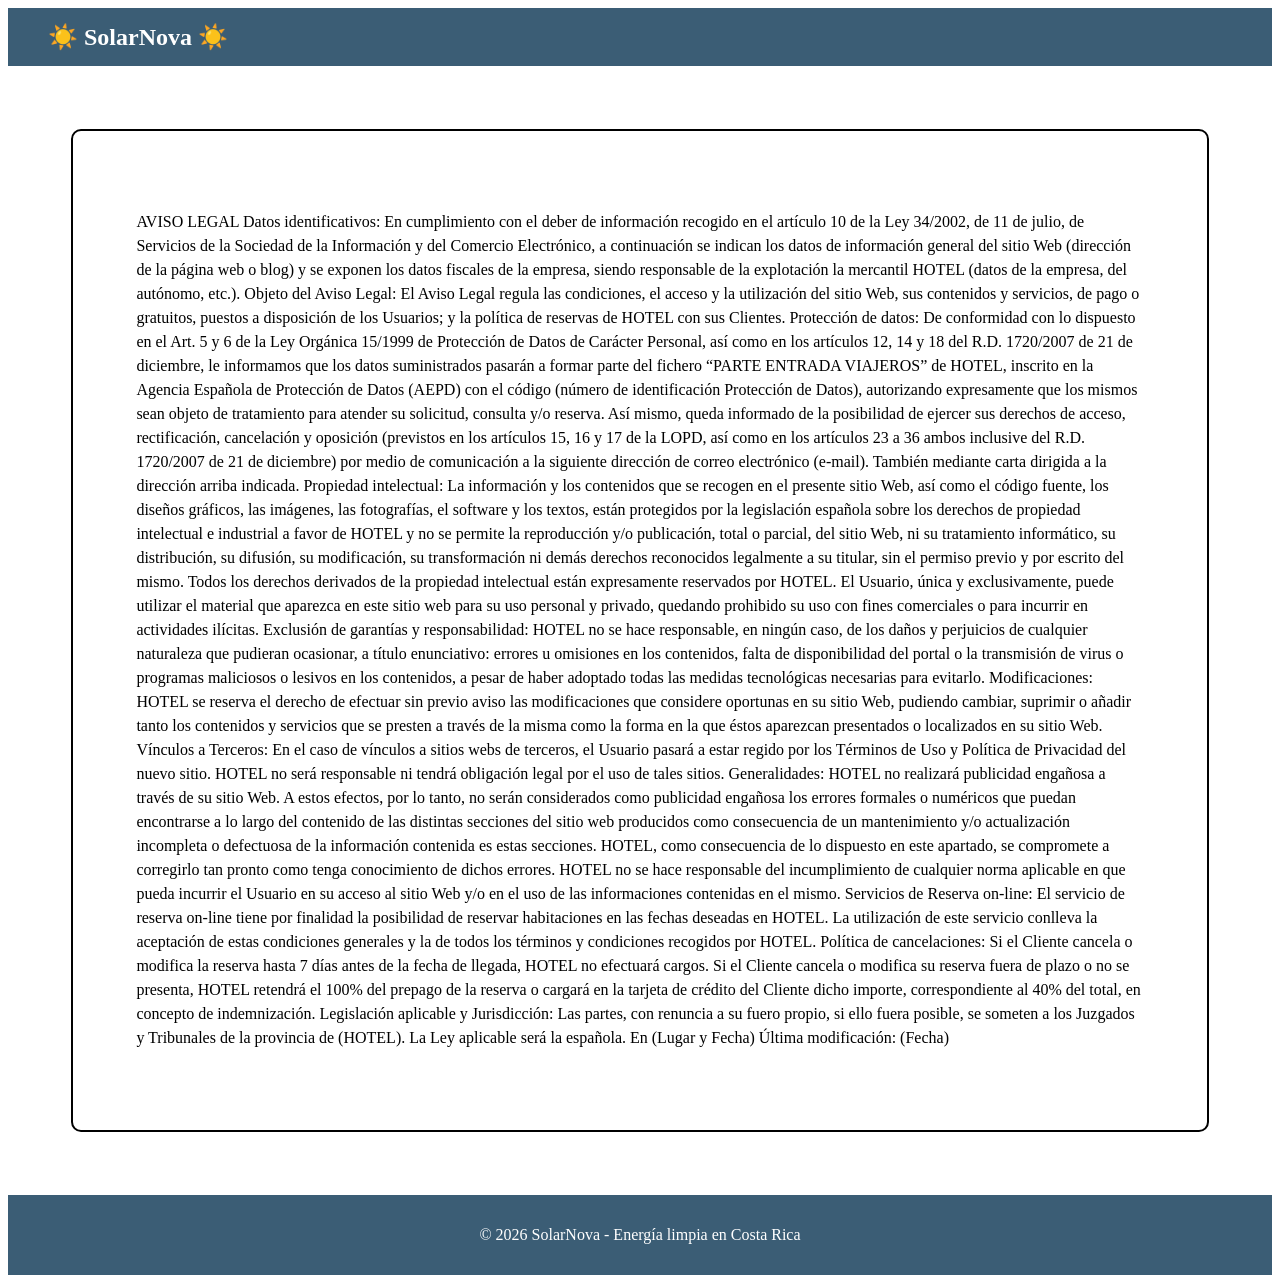
==== Vistas/cookies.html @ 3f9f1210 "Publicacion de pagina de cookies" ====
<!DOCTYPE html>
<html lang="en">
<head>
    <meta charset="UTF-8">
    <meta name="viewport" content="width=device-width, initial-scale=1.0">
    <title>SolarNova | Energía Solar en Costa Rica</title>
    <link rel="stylesheet" href="../css/estilosCookies.css">
</head>
<body>
    <header>
        <Main>
            <div class="titulo">☀️ SolarNova ☀️</div>
        </Main>
    </header>

    <section>
        <div id="cont-cookies">
            <p>
                AVISO LEGAL

Datos identificativos:

En cumplimiento con el deber de información recogido en el artículo 10 de la Ley 34/2002, de 11 de julio, de Servicios de la Sociedad de la Información y del Comercio Electrónico, a continuación se indican los datos de información general del sitio Web (dirección de la página web o blog) y se exponen los datos fiscales de la empresa, siendo responsable de la explotación la mercantil HOTEL (datos de la empresa, del autónomo, etc.).

Objeto del Aviso Legal:

El Aviso Legal regula las condiciones, el acceso y la utilización del sitio Web, sus contenidos y servicios, de pago o gratuitos, puestos a disposición de los Usuarios; y la política de reservas de HOTEL con sus Clientes.

Protección de datos:

De conformidad con lo dispuesto en el Art. 5 y 6 de la Ley Orgánica 15/1999 de Protección de Datos de Carácter Personal, así como en los artículos 12, 14 y 18 del R.D. 1720/2007 de 21 de diciembre, le informamos que los datos suministrados pasarán a formar parte del fichero “PARTE ENTRADA VIAJEROS” de HOTEL, inscrito en la Agencia Española de Protección de Datos (AEPD) con el código (número de identificación Protección de Datos), autorizando expresamente que los mismos sean objeto de tratamiento para atender su solicitud, consulta y/o reserva. Así mismo, queda informado de la posibilidad de ejercer sus derechos de acceso, rectificación, cancelación y oposición (previstos en los artículos 15, 16 y 17 de la LOPD, así como en los artículos 23 a 36 ambos inclusive del R.D. 1720/2007 de 21 de diciembre) por medio de comunicación a la siguiente dirección de correo electrónico (e-mail). También mediante carta dirigida a la dirección arriba indicada.

Propiedad intelectual:

La información y los contenidos que se recogen en el presente sitio Web, así como el código fuente, los diseños gráficos, las imágenes, las fotografías, el software y los textos, están protegidos por la legislación española sobre los derechos de propiedad intelectual e industrial a favor de HOTEL y no se permite la reproducción y/o publicación, total o parcial, del sitio Web, ni su tratamiento informático, su distribución, su difusión, su modificación, su transformación ni demás derechos reconocidos legalmente a su titular, sin el permiso previo y por escrito del mismo. Todos los derechos derivados de la propiedad intelectual están expresamente reservados por HOTEL. El Usuario, única y exclusivamente, puede utilizar el material que aparezca en este sitio web para su uso personal y privado, quedando prohibido su uso con fines comerciales o para incurrir en actividades ilícitas.

Exclusión de garantías y responsabilidad:

HOTEL no se hace responsable, en ningún caso, de los daños y perjuicios de cualquier naturaleza que pudieran ocasionar, a título enunciativo: errores u omisiones en los contenidos, falta de disponibilidad del portal o la transmisión de virus o programas maliciosos o lesivos en los contenidos, a pesar de haber adoptado todas las medidas tecnológicas necesarias para evitarlo.

Modificaciones:

HOTEL se reserva el derecho de efectuar sin previo aviso las modificaciones que considere oportunas en su sitio Web, pudiendo cambiar, suprimir o añadir tanto los contenidos y servicios que se presten a través de la misma como la forma en la que éstos aparezcan presentados o localizados en su sitio Web.

Vínculos a Terceros:

En el caso de vínculos a sitios webs de terceros, el Usuario pasará a estar regido por los Términos de Uso y Política de Privacidad del nuevo sitio. HOTEL no será responsable ni tendrá obligación legal por el uso de tales sitios.

Generalidades:

HOTEL no realizará publicidad engañosa a través de su sitio Web. A estos efectos, por lo tanto, no serán considerados como publicidad engañosa los errores formales o numéricos que puedan encontrarse a lo largo del contenido de las distintas secciones del sitio web producidos como consecuencia de un mantenimiento y/o actualización incompleta o defectuosa de la información contenida es estas secciones. HOTEL, como consecuencia de lo dispuesto en este apartado, se compromete a corregirlo tan pronto como tenga conocimiento de dichos errores. HOTEL no se hace responsable del incumplimiento de cualquier norma aplicable en que pueda incurrir el Usuario en su acceso al sitio Web y/o en el uso de las informaciones contenidas en el mismo.

Servicios de Reserva on-line:

El servicio de reserva on-line tiene por finalidad la posibilidad de reservar habitaciones en las fechas deseadas en HOTEL. La utilización de este servicio conlleva la aceptación de estas condiciones generales y la de todos los términos y condiciones recogidos por HOTEL.

Política de cancelaciones:

Si el Cliente cancela o modifica la reserva hasta 7 días antes de la fecha de llegada, HOTEL no efectuará cargos. Si el Cliente cancela o modifica su reserva fuera de plazo o no se presenta, HOTEL retendrá el 100% del prepago de la reserva o cargará en la tarjeta de crédito del Cliente dicho importe, correspondiente al 40% del total, en concepto de indemnización.

Legislación aplicable y Jurisdicción:

Las partes, con renuncia a su fuero propio, si ello fuera posible, se someten a los Juzgados y Tribunales de la provincia de (HOTEL). La Ley aplicable será la española.

En (Lugar y Fecha)

Última modificación: (Fecha)
            </p>
        </div>
    </section>
    <!-- Pie de página -->
    <footer>
        <p>© 2026 SolarNova - Energía limpia en Costa Rica</p>
    </footer>
</body>
</html>
---- css/estilosCookies.css ----
header {
    background: #3b5d75;
    color: white;
    display: flex;
    justify-content: space-between;
    align-items: center;
    padding: 15px 40px;
    position: sticky;
    top: 0;
    z-index: 1000;
}

header .titulo {
    font-size: 1.5em;
    font-weight: bold;
}

footer {
    background: #3b5d75;
    color: white;
    text-align: center;
    padding: 15px;
}

#cont-cookies {
    border: 2px solid #000000;
    line-height: 150%;
    border-radius: 10px;
    padding: 5%;
    margin: 5%;
}
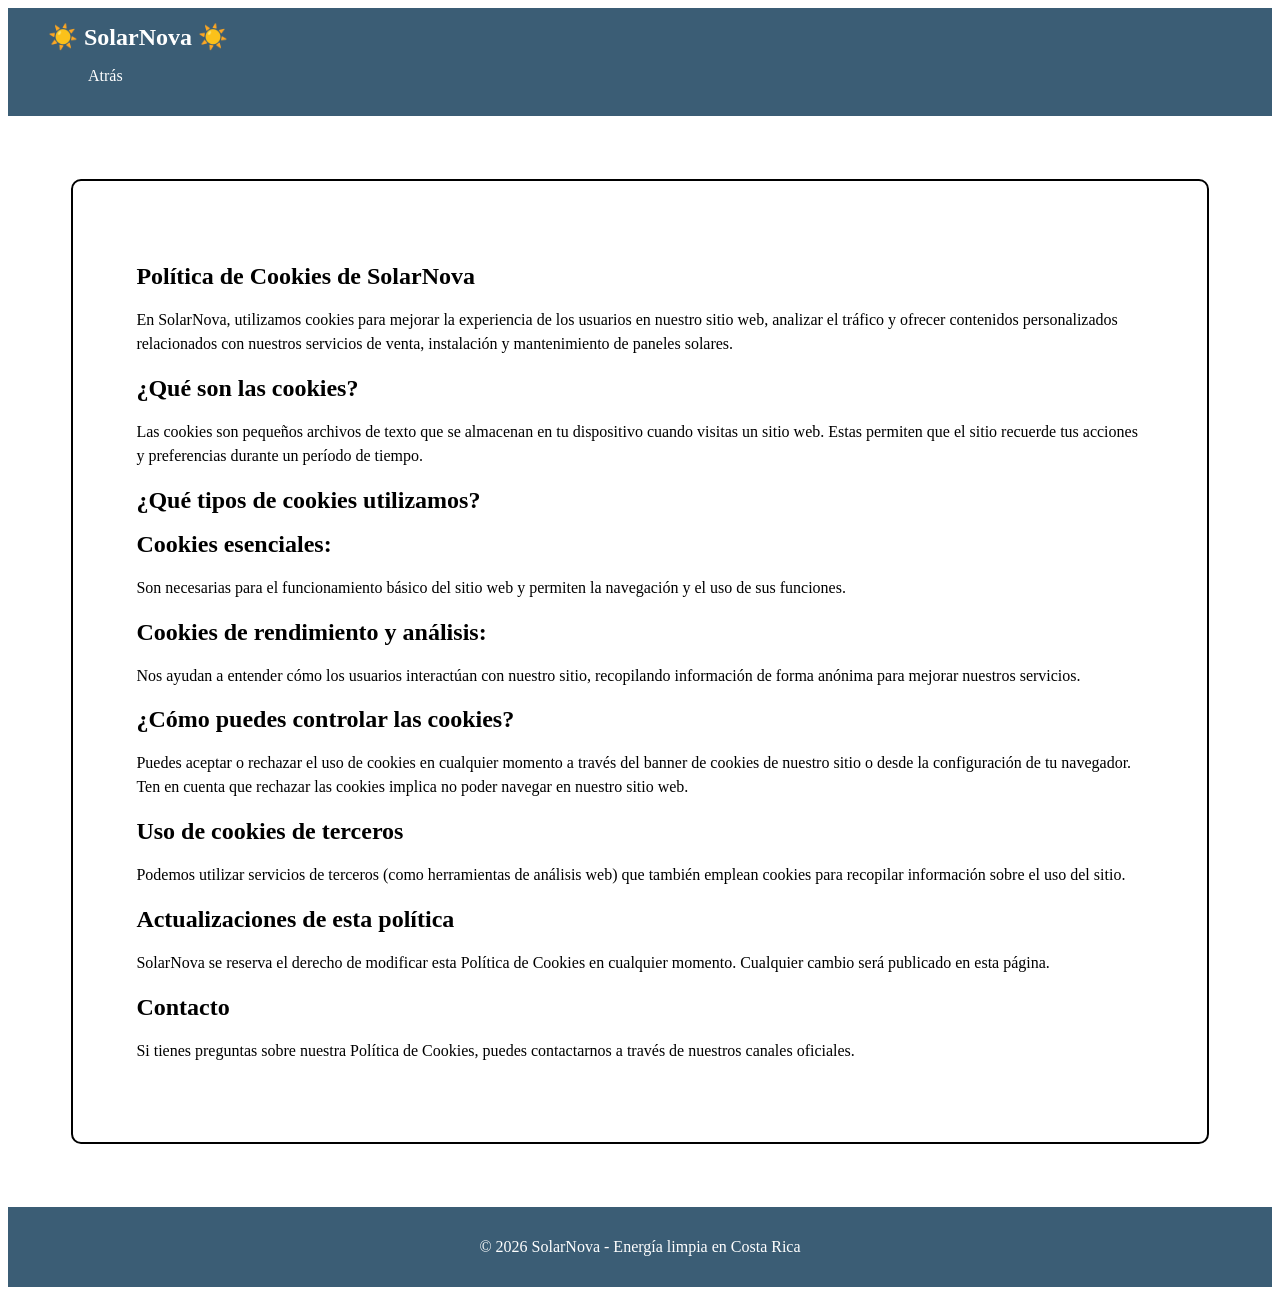
==== commit 7bf2b677: "Coockies actualizadas" ====
--- a/Vistas/cookies.html
+++ b/Vistas/cookies.html
@@ -10,61 +10,55 @@
     <header>
         <Main>
             <div class="titulo">☀️ SolarNova ☀️</div>
+            <nav>
+                <ul>
+                    <li><a href="../index.html">Atrás</a></li>
+                </ul>
+            </nav>
         </Main>
     </header>
 
     <section>
         <div id="cont-cookies">
+            <h1>Política de Cookies de SolarNova</h1>
             <p>
-                AVISO LEGAL
-
-Datos identificativos:
-
-En cumplimiento con el deber de información recogido en el artículo 10 de la Ley 34/2002, de 11 de julio, de Servicios de la Sociedad de la Información y del Comercio Electrónico, a continuación se indican los datos de información general del sitio Web (dirección de la página web o blog) y se exponen los datos fiscales de la empresa, siendo responsable de la explotación la mercantil HOTEL (datos de la empresa, del autónomo, etc.).
-
-Objeto del Aviso Legal:
-
-El Aviso Legal regula las condiciones, el acceso y la utilización del sitio Web, sus contenidos y servicios, de pago o gratuitos, puestos a disposición de los Usuarios; y la política de reservas de HOTEL con sus Clientes.
-
-Protección de datos:
-
-De conformidad con lo dispuesto en el Art. 5 y 6 de la Ley Orgánica 15/1999 de Protección de Datos de Carácter Personal, así como en los artículos 12, 14 y 18 del R.D. 1720/2007 de 21 de diciembre, le informamos que los datos suministrados pasarán a formar parte del fichero “PARTE ENTRADA VIAJEROS” de HOTEL, inscrito en la Agencia Española de Protección de Datos (AEPD) con el código (número de identificación Protección de Datos), autorizando expresamente que los mismos sean objeto de tratamiento para atender su solicitud, consulta y/o reserva. Así mismo, queda informado de la posibilidad de ejercer sus derechos de acceso, rectificación, cancelación y oposición (previstos en los artículos 15, 16 y 17 de la LOPD, así como en los artículos 23 a 36 ambos inclusive del R.D. 1720/2007 de 21 de diciembre) por medio de comunicación a la siguiente dirección de correo electrónico (e-mail). También mediante carta dirigida a la dirección arriba indicada.
-
-Propiedad intelectual:
-
-La información y los contenidos que se recogen en el presente sitio Web, así como el código fuente, los diseños gráficos, las imágenes, las fotografías, el software y los textos, están protegidos por la legislación española sobre los derechos de propiedad intelectual e industrial a favor de HOTEL y no se permite la reproducción y/o publicación, total o parcial, del sitio Web, ni su tratamiento informático, su distribución, su difusión, su modificación, su transformación ni demás derechos reconocidos legalmente a su titular, sin el permiso previo y por escrito del mismo. Todos los derechos derivados de la propiedad intelectual están expresamente reservados por HOTEL. El Usuario, única y exclusivamente, puede utilizar el material que aparezca en este sitio web para su uso personal y privado, quedando prohibido su uso con fines comerciales o para incurrir en actividades ilícitas.
-
-Exclusión de garantías y responsabilidad:
-
-HOTEL no se hace responsable, en ningún caso, de los daños y perjuicios de cualquier naturaleza que pudieran ocasionar, a título enunciativo: errores u omisiones en los contenidos, falta de disponibilidad del portal o la transmisión de virus o programas maliciosos o lesivos en los contenidos, a pesar de haber adoptado todas las medidas tecnológicas necesarias para evitarlo.
-
-Modificaciones:
-
-HOTEL se reserva el derecho de efectuar sin previo aviso las modificaciones que considere oportunas en su sitio Web, pudiendo cambiar, suprimir o añadir tanto los contenidos y servicios que se presten a través de la misma como la forma en la que éstos aparezcan presentados o localizados en su sitio Web.
-
-Vínculos a Terceros:
-
-En el caso de vínculos a sitios webs de terceros, el Usuario pasará a estar regido por los Términos de Uso y Política de Privacidad del nuevo sitio. HOTEL no será responsable ni tendrá obligación legal por el uso de tales sitios.
-
-Generalidades:
-
-HOTEL no realizará publicidad engañosa a través de su sitio Web. A estos efectos, por lo tanto, no serán considerados como publicidad engañosa los errores formales o numéricos que puedan encontrarse a lo largo del contenido de las distintas secciones del sitio web producidos como consecuencia de un mantenimiento y/o actualización incompleta o defectuosa de la información contenida es estas secciones. HOTEL, como consecuencia de lo dispuesto en este apartado, se compromete a corregirlo tan pronto como tenga conocimiento de dichos errores. HOTEL no se hace responsable del incumplimiento de cualquier norma aplicable en que pueda incurrir el Usuario en su acceso al sitio Web y/o en el uso de las informaciones contenidas en el mismo.
-
-Servicios de Reserva on-line:
-
-El servicio de reserva on-line tiene por finalidad la posibilidad de reservar habitaciones en las fechas deseadas en HOTEL. La utilización de este servicio conlleva la aceptación de estas condiciones generales y la de todos los términos y condiciones recogidos por HOTEL.
-
-Política de cancelaciones:
-
-Si el Cliente cancela o modifica la reserva hasta 7 días antes de la fecha de llegada, HOTEL no efectuará cargos. Si el Cliente cancela o modifica su reserva fuera de plazo o no se presenta, HOTEL retendrá el 100% del prepago de la reserva o cargará en la tarjeta de crédito del Cliente dicho importe, correspondiente al 40% del total, en concepto de indemnización.
-
-Legislación aplicable y Jurisdicción:
-
-Las partes, con renuncia a su fuero propio, si ello fuera posible, se someten a los Juzgados y Tribunales de la provincia de (HOTEL). La Ley aplicable será la española.
-
-En (Lugar y Fecha)
-
-Última modificación: (Fecha)
+                En SolarNova, utilizamos cookies para mejorar la experiencia de los usuarios en nuestro sitio web, analizar el 
+                tráfico y ofrecer contenidos personalizados relacionados con nuestros servicios de venta, instalación y mantenimiento 
+                de paneles solares.
+            </p>
+            <h1>¿Qué son las cookies?</h1>
+            <p>
+                Las cookies son pequeños archivos de texto que se almacenan en tu dispositivo cuando visitas un sitio web. 
+                Estas permiten que el sitio recuerde tus acciones y preferencias durante un período de tiempo.
+            </p>
+            <h1>¿Qué tipos de cookies utilizamos?</h1>
+            <h2>Cookies esenciales:</h2>
+            <p>
+                Son necesarias para el funcionamiento básico del sitio web y permiten la navegación y el uso de sus funciones.
+            </p>
+            <h2>Cookies de rendimiento y análisis:</h2>
+            <p>
+                Nos ayudan a entender cómo los usuarios interactúan con nuestro sitio, recopilando información de forma anónima 
+                para mejorar nuestros servicios. 
+            </p>
+            <h2>¿Cómo puedes controlar las cookies?</h2>
+            <p>
+                Puedes aceptar o rechazar el uso de cookies en cualquier momento a través del banner de cookies de nuestro sitio o 
+                desde la configuración de tu navegador. Ten en cuenta que rechazar las cookies implica no poder navegar en nuestro sitio web.
+            </p>
+            <h2>Uso de cookies de terceros</h2>
+            <p>
+                Podemos utilizar servicios de terceros (como herramientas de análisis web) que también emplean cookies para recopilar 
+                información sobre el uso del sitio.
+            </p>
+            <h2>Actualizaciones de esta política</h2>
+            <p>
+                SolarNova se reserva el derecho de modificar esta Política de Cookies en cualquier momento. Cualquier cambio será 
+                publicado en esta página.
+            </p>
+            <h2>Contacto</h2>
+            <p>
+                Si tienes preguntas sobre nuestra Política de Cookies, puedes contactarnos a través de nuestros canales oficiales.
             </p>
         </div>
     </section>
--- a/css/estilosCookies.css
+++ b/css/estilosCookies.css
@@ -28,4 +28,35 @@
     border-radius: 10px;
     padding: 5%;
     margin: 5%;
-}+}
+
+nav ul {
+    list-style: none;
+    display: flex;
+    gap: 20px;
+}
+
+nav a {
+    color: white;
+    text-decoration: none;
+    transition: 0.3s;
+}
+
+nav a:hover {
+    color: #f6b93b;
+}
+
+@media (max-width: 768px) {
+
+    header {
+        flex-direction: column;
+        gap: 10px;
+    }
+
+    nav ul {
+        flex-direction: column;
+        align-items: center;
+    }
+
+
+}
